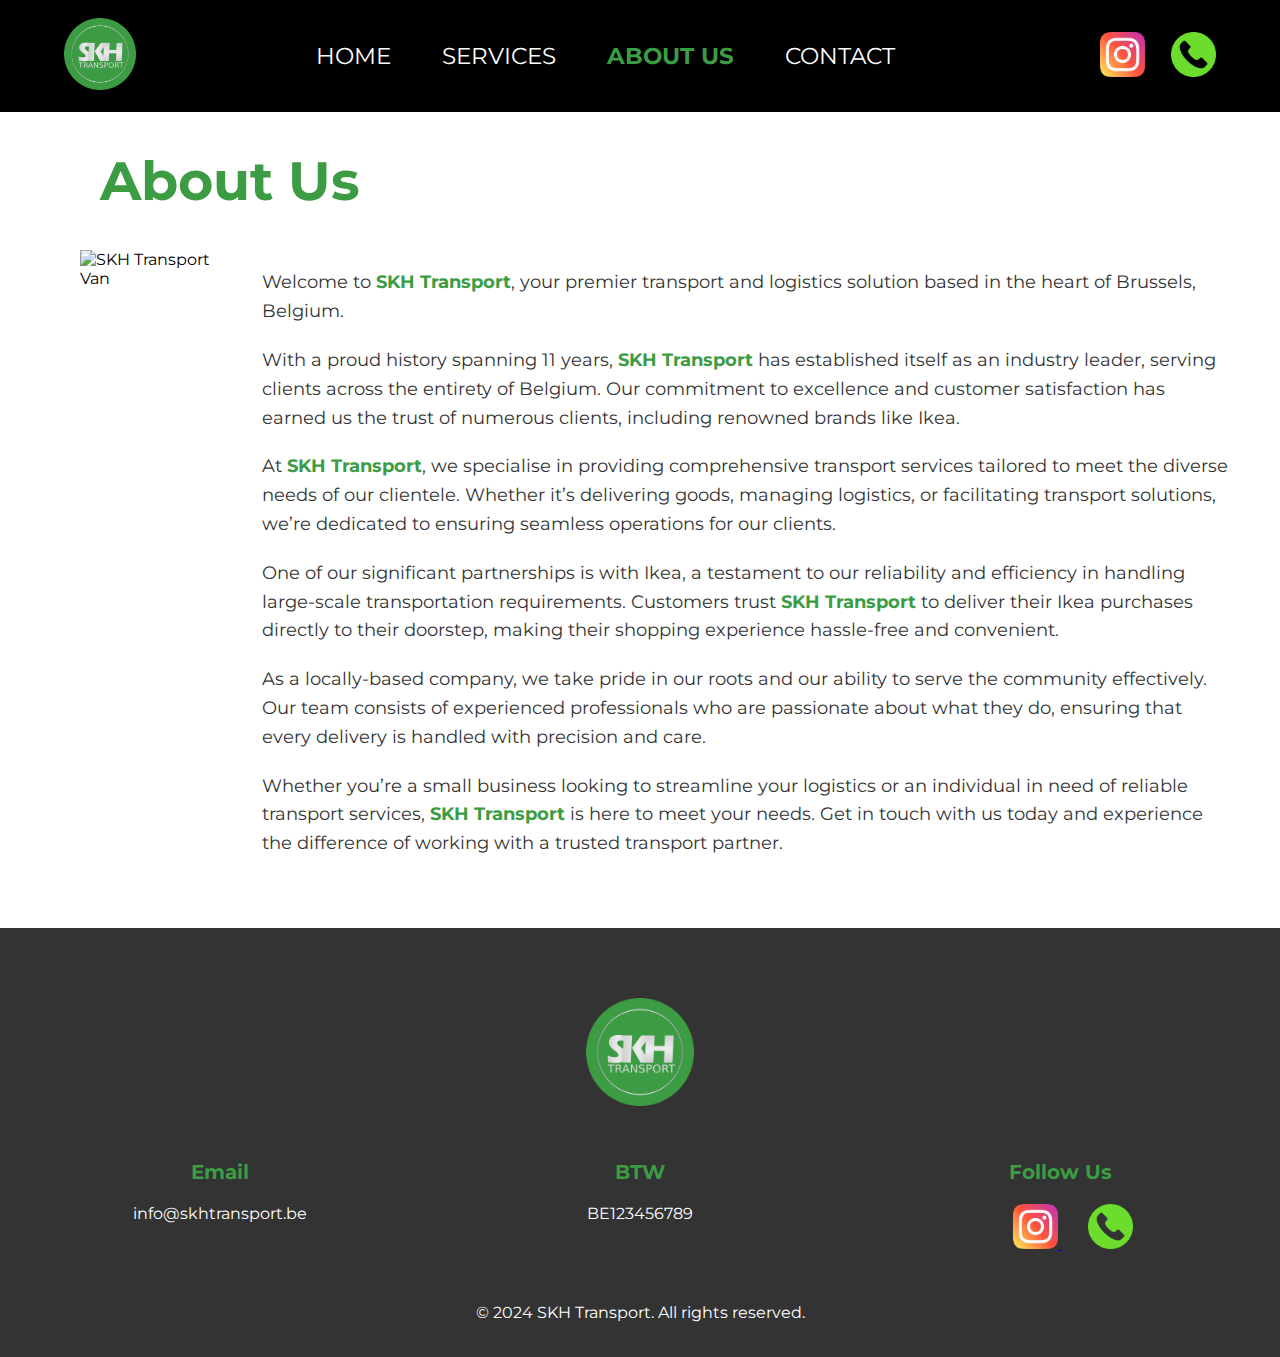
==== about.html @ b48423b9 "desktop version finished as good" ====
<!DOCTYPE html>
<html lang="en">
<head>
    <meta charset="UTF-8">
    <meta name="viewport" content="width=device-width, initial-scale=1.0">
    <meta http-equiv="X-UA-Compatible" content="IE=edge">
    <title>About Us - SKH Transport</title>
    <link rel="stylesheet" href="style.css">
    <script src="script.js"></script>

</head>
<body class="about-page">

    <!-- Header Section (same as services.html) -->
    <header class="header">
        <div class="logo">
            <img src="images/logo.png" alt="Logo" onclick="scrollToTop()">
        </div>
        <nav class="nav">
            <ul>
                <li><a href="index.html">Home</a></li>
                <li><a href="services.html">Services</a></li>
                <li><a href="about.html"><strong>About Us</strong></a></li>
                <li><a href="contact.html">Contact</a></li>
            </ul>
        </nav>
        <div class="header-icons">
            <a href="https://www.instagram.com/skh.transport/" target="_blank">
                <img src="images/instagram (1).png" alt="Instagram" class="icon">
            </a>
            <a href="tel:+32490190126">
                <img src="images/phone-call.png" alt="Call us" class="icon">
            </a>
        </div>
    </header>

    <!-- About Us Section -->
    <main class="about-container">
        <h1 class="title-about">About Us</h1>

        <div class="about-content">
            <div class="about-image">
                <img src="images/SKH-van.png" alt="SKH Transport Van">
            </div>
            <div class="about-text">
                <p>Welcome to <strong>SKH Transport</strong>, your premier transport and logistics solution based in the heart of Brussels, Belgium.</p>
                <p>With a proud history spanning 11 years, <strong>SKH Transport</strong> has established itself as an industry leader, serving clients across the entirety of Belgium. Our commitment to excellence and customer satisfaction has earned us the trust of numerous clients, including renowned brands like Ikea.</p>
                <p>At <strong>SKH Transport</strong>, we specialise in providing comprehensive transport services tailored to meet the diverse needs of our clientele. Whether it’s delivering goods, managing logistics, or facilitating transport solutions, we’re dedicated to ensuring seamless operations for our clients.</p>
                <p>One of our significant partnerships is with Ikea, a testament to our reliability and efficiency in handling large-scale transportation requirements. Customers trust <strong>SKH Transport</strong> to deliver their Ikea purchases directly to their doorstep, making their shopping experience hassle-free and convenient.</p>
                <p>As a locally-based company, we take pride in our roots and our ability to serve the community effectively. Our team consists of experienced professionals who are passionate about what they do, ensuring that every delivery is handled with precision and care.</p>
                <p>Whether you’re a small business looking to streamline your logistics or an individual in need of reliable transport services, <strong>SKH Transport</strong> is here to meet your needs. Get in touch with us today and experience the difference of working with a trusted transport partner.</p>
            </div>
        </div>
    </main>

    <!-- Footer Section (same as services.html) -->
    <footer class="footer">
        <div class="footer-logo">
            <img src="images/logo.png" alt="Logo" onclick="scrollToTop()">
        </div>
        <div class="footer-grid">
            <div class="footer-email">
                <h4>Email</h4>
                <p>info@skhtransport.be</p>
            </div>
            <div class="footer-btw">
                <h4>BTW</h4>
                <p>BE123456789</p>
            </div>
            <div class="footer-follow">
                <h4>Follow Us</h4>
                <div class="footer-icons">
                    <a href="https://www.instagram.com/skh.transport/" target="_blank">
                        <img src="images/instagram (1).png" alt="Instagram" class="icon">
                    </a>
                    <a href="tel:+32490190126">
                        <img src="images/phone-call.png" alt="Call us" class="icon">
                    </a>
                </div>
            </div>
        </div>
        <div class="copyright">
            <p>&copy; 2024 SKH Transport. All rights reserved.</p>
        </div>
    </footer>

    <script>
        function scrollToTop() {
            window.scrollTo({
                top: 0,
                behavior: 'smooth'
            });
        }
    </script>
</body>
</html>
---- style.css ----
/* Import Montserrat font */
@import url('https://fonts.googleapis.com/css2?family=Montserrat:ital,wght@0,100..900;1,100..900&display=swap');

/* General styles */
body, html {
    margin: 0;
    padding: 0;
    box-sizing: border-box;
    font-family: 'Montserrat', sans-serif;
    height: 100vh;
}

/* Background Image only for home page */
.home-page::before {
    content: '';
    position: absolute;
    top: 0;
    left: 0;
    width: 100%;
    height: 100%;
    background-image: url('images/bakcground-image.jpg'); 
    background-size: cover;
    background-position: center;
    background-attachment: fixed;
    z-index: -2;
    clip-path: polygon(0 0, 100% 0, 100% 85%, 0 100%);
}

.home-page::after {
    content: '';
    position: absolute;
    top: 0;
    left: 0;
    width: 100%;
    height: 100%;
    background: rgba(0, 0, 0, 0.7);
    z-index: -1;
    clip-path: polygon(0 0, 100% 0, 100% 85%, 0 100%);
}

/* Header styles */
.header {
    display: flex;
    justify-content: space-between;
    align-items: center;
    padding: 2vh 5vw;
    background: rgb(0, 0, 0);
    position: relative;
    z-index: 1;
}

.logo img {
    height: 8vh;
}

.nav ul {
    list-style-type: none;
    margin: 0;
    padding: 0;
    display: flex;
    justify-content: center;
}

.nav ul li {
    margin: 0 2vw;
}

.nav ul li a {
    text-decoration: none;
    color: #fff;
    font-size: 2.5vh;
    text-transform: uppercase;
}

.nav ul li a strong {
    color: #3C9C43;
}

.header-icons {
    display: flex;
    align-items: center;
}

.icon {
    height: 5vh;
    margin-left: 2vw;
    cursor: pointer;
}

/* Main Content styles */
.main-content {
    display: flex;
    flex-direction: column;
    justify-content: center;
    align-items: center;
    height: 80vh;
    color: #BCBCBC;
    position: relative;
    z-index: 1;
    text-align: center;
}

.title-bold {
    font-size: 9vh;
    font-weight: 900;
    margin: 0;
}

.title-thin {
    font-size: 3.5vh;
    font-weight: 100;
    margin: 10px 0;
}

.title-underlined {
    font-size: 6vh;
    color: #3C9C43;
    text-align: left;
    margin-top: 150px;
    margin-left: 50px;
    padding-left: 20px;
}

.title-services, .title-about {
    font-size: 6vh;
    color: #3C9C43;
    text-align: left;
    padding-left: 20px;
}

/* Info Section */
.info-section {
    display: flex;
    align-items: stretch;
    margin: 20px 50px;
}

.info-image {
    width: 40%;
    height: 100%;
    margin-left: 30px;
    margin-right: 50px;
    margin-top: 25px;
}

.info-text {
    width: 50%;
    display: flex;
    font-size: 25px;
    font-weight: lighter;
    flex-direction: column;
    justify-content: center;
}

.info-text h3 {
    color: #3C9C43;
    margin-bottom: 0%;
    margin-top: 0%;
}

.info-text strong {
    color: #3C9C43;
    margin-bottom: 10px;
    margin-top: 10px;
    font-weight: normal;
}

/* Footer styles */
.footer {
    background-color: #333;
    padding: 20px;
    padding-bottom: 30px;
    text-align: center;
    color: #fff;
}

.footer-logo img {
    height: 12vh;
    margin-bottom: 50px;
    margin-top: 50px;
}

.footer-grid {
    display: grid;
    grid-template-columns: repeat(3, 1fr);
    gap: 20px;
    margin-bottom: 50px;
}

.footer h4 {
    margin: 0;
    margin-bottom: 20px;
    color: #3C9C43;
    font-size: 20px;
}

.footer p {
    margin: 5px 0;
}

/* CTA Button */
.cta-button {
    padding: 1.5vh 4vh;
    font-size: 2.5vh;
    background-color: #3C9C43;
    color: white;
    text-decoration: none;
    border-radius: 5px;
    margin-top: 20px;
    transition: background-color 0.3s ease;
}

.cta-button:hover {
    background-color: #326b35;
    cursor: pointer;
}

/* Services Section */
.services-container {
    padding: 50px 20px;
    text-align: center;
}

.services-grid {
    display: grid;
    grid-template-columns: repeat(4, 1fr);
    gap: 20px;
    margin-top: 30px;
    margin-left: 50px;
    margin-right: 50px;
}

.service-card {
    background-color: #fff;
    border: 1px solid #ddd;
    border-radius: 10px;
    box-shadow: 0 4px 10px rgba(0, 0, 0, 0.1);
    overflow: hidden;
    transition: transform 0.3s;
}

.service-card:hover {
    transform: translateY(-5px);
}

.service-image {
    width: 100%;
    height: auto;
}

.service-card h2 {
    color: #3C9C43;
    margin: 15px 0 10px;
}

.service-card p {
    color: #555;
    line-height: 1.6;
    padding: 0 20px 20px;
}

/* Contact Page */
.contact-page {
    flex-direction: column;
    align-items: center;
}

.contact-form {
    width: 100%;
    max-width: 600px;
    background: #fff;
    padding: 20px;
    box-shadow: 0 4px 8px rgba(0,0,0,0.1);
    border-radius: 8px;
    margin-top: 50px;
    margin-left: 80px;
    margin-bottom: 50px;
}

.contact-form label {
    font-weight: bold;
    color: #333;
    display: block;
    margin-bottom: 8px;
}

.contact-form input,
.contact-form textarea {
    width: 100%;
    padding: 10px;
    margin-bottom: 16px;
    border-radius: 4px;
    border: 1px solid #ccc;
}

.contact-form button {
    width: 100%;
    padding: 12px;
    background-color: #3C9C43;
    color: white;
    border: none;
    border-radius: 4px;
    cursor: pointer;
    font-size: 16px;
}

.contact-form button:hover {
    background-color: #326b35;
}

.contact-page-container {
    display: flex;
    justify-content: space-between;
    padding: 20px;
    max-width: 1200px;
    margin: auto;
}

.contact-info {
    flex: 1;
    font-size: 16px;
    margin-top: 50px;
    color: #333;
}

.form-container {
    flex: 2;
    padding: 20px;
}

/* About Us Page Styles */
.about-container {
    max-width: 100%;
    margin-left: 80px;
}

.about-content {
    display: flex;
    justify-content: space-between;
    align-items: flex-start;
    gap: 50px;
}

.about-image img {
    width: 100%;
    max-width: 600px;
    height: auto;
}

.about-text {
    width: 100%;
    font-size: 18px;
    line-height: 1.6;
    color: #333;
    margin-right: 50px;
    margin-bottom: 50px;
}

.about-text strong {
    color: #3C9C43;
}

.about-text p {
    margin-bottom: 20px;
}

/* Responsive styles */

/* Mobile and Small Screen Adjustments */
@media only screen and (max-width: 768px) {
    .nav ul {
        flex-direction: column;
    }

    .header {
        flex-direction: column;
    }

    .header-icons {
        margin-top: 2vh;
    }

    .title-bold {
        font-size: 6vh;
    }

    .title-thin {
        font-size: 3vh;
    }

    .title-underlined {
        font-size: 5vh;
    }

    .title-services {
        font-size: 5vh;
    }

    .cta-button {
        font-size: 2vh;
    }

    .info-section {
        flex-direction: column;
    }

    .info-image,
    .info-text {
        width: 100%;
    }

    .footer-grid {
        grid-template-columns: 1fr;
    }

    .contact-page-container {
        flex-direction: column;
    }

    .about-content {
        flex-direction: column;
        align-items: center;
    }

    .about-image img {
        width: 100%;
    }

    .about-text {
        width: 100%;
        text-align: justify;
    }
}

/* Tablet Adjustments (768px - 1024px) */
@media only screen and (min-width: 768px) and (max-width: 1024px) {
    .services-grid {
        grid-template-columns: repeat(2, 1fr);
    }

    .info-section {
        flex-direction: row;
        margin: 20px 20px;
    }

    .about-content {
        flex-direction: row;
        gap: 20px;
    }

    .about-text {
        font-size: 16px;
        margin-right: 20px;
    }

    .about-image img {
        max-width: 50%;
    }
}
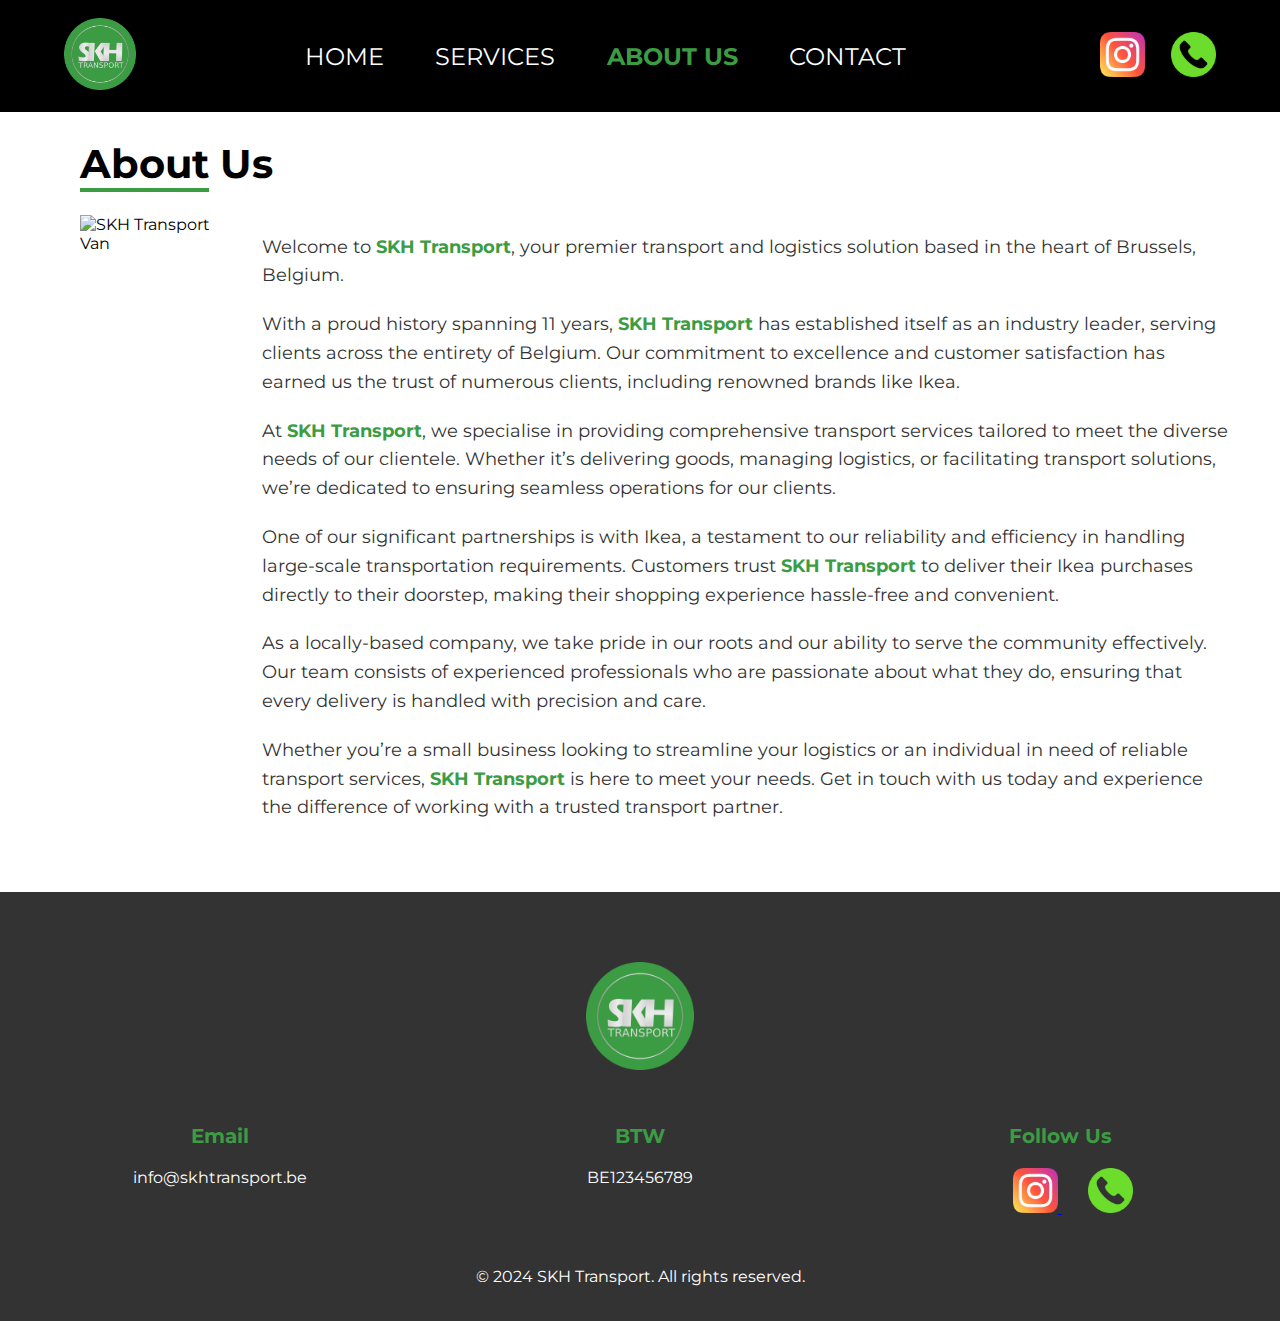
==== commit c8bbdc50: "font change (still need to do about title)" ====
--- a/about.html
+++ b/about.html
@@ -36,7 +36,7 @@
 
     <!-- About Us Section -->
     <main class="about-container">
-        <h1 class="title-about">About Us</h1>
+        <h1 class="title-about"><span>About</span> Us</h1>
 
         <div class="about-content">
             <div class="about-image">
--- a/style.css
+++ b/style.css
@@ -68,7 +68,7 @@
 .nav ul li a {
     text-decoration: none;
     color: #fff;
-    font-size: 2.5vh;
+    font-size: 1.5rem; /* Updated to rem */
     text-transform: uppercase;
 }
 
@@ -101,31 +101,50 @@
 }
 
 .title-bold {
-    font-size: 9vh;
+    font-size: 5.5rem; /* Updated to rem */
     font-weight: 900;
     margin: 0;
 }
 
 .title-thin {
-    font-size: 3.5vh;
+    font-size: 2rem; /* Updated to rem */
     font-weight: 100;
     margin: 10px 0;
 }
 
 .title-underlined {
-    font-size: 6vh;
-    color: #3C9C43;
+    font-size: 2.5rem; /* Updated to rem */
+    color: #000000;
     text-align: left;
     margin-top: 150px;
     margin-left: 50px;
     padding-left: 20px;
 }
 
-.title-services, .title-about {
-    font-size: 6vh;
-    color: #3C9C43;
+.title-underlined span{
+    border-bottom: 0.3rem solid #3C9C43;
+}
+
+.title-services {
+    font-size: 2.5rem; /* Updated to rem */
+    color: #000000;
     text-align: left;
-    padding-left: 20px;
+    margin-left: 50px;
+}
+
+.title-services span{
+    border-bottom: 0.3rem solid #3C9C43;
+}
+
+.title-about{
+    font-size: 2.5rem; /* Updated to rem */
+    color: #000000;
+    text-align: left;
+    
+}
+
+.title-about span{
+    border-bottom: 0.3rem solid #3C9C43;
 }
 
 /* Info Section */
@@ -136,7 +155,7 @@
 }
 
 .info-image {
-    width: 40%;
+    width: 30%;
     height: 100%;
     margin-left: 30px;
     margin-right: 50px;
@@ -146,8 +165,8 @@
 .info-text {
     width: 50%;
     display: flex;
-    font-size: 25px;
-    font-weight: lighter;
+    font-size: 1.125rem; /* Updated to rem */
+    font-weight: normal;
     flex-direction: column;
     justify-content: center;
 }
@@ -191,7 +210,7 @@
     margin: 0;
     margin-bottom: 20px;
     color: #3C9C43;
-    font-size: 20px;
+    font-size: 1.25rem; /* Updated to rem */
 }
 
 .footer p {
@@ -201,7 +220,7 @@
 /* CTA Button */
 .cta-button {
     padding: 1.5vh 4vh;
-    font-size: 2.5vh;
+    font-size: 1.5rem; /* Updated to rem */
     background-color: #3C9C43;
     color: white;
     text-decoration: none;
@@ -217,8 +236,9 @@
 
 /* Services Section */
 .services-container {
-    padding: 50px 20px;
+    padding:  20px;
     text-align: center;
+    
 }
 
 .services-grid {
@@ -251,11 +271,13 @@
 .service-card h2 {
     color: #3C9C43;
     margin: 15px 0 10px;
+    font-size: 1.5rem; /* Updated to rem */
 }
 
 .service-card p {
     color: #555;
     line-height: 1.6;
+    font-size: 1.125rem; /* Updated to rem */
     padding: 0 20px 20px;
 }
 
@@ -301,7 +323,7 @@
     border: none;
     border-radius: 4px;
     cursor: pointer;
-    font-size: 16px;
+    font-size: 1.25rem; /* Updated to rem */
 }
 
 .contact-form button:hover {
@@ -318,7 +340,7 @@
 
 .contact-info {
     flex: 1;
-    font-size: 16px;
+    font-size: 1rem; /* Updated to rem */
     margin-top: 50px;
     color: #333;
 }
@@ -349,7 +371,7 @@
 
 .about-text {
     width: 100%;
-    font-size: 18px;
+    font-size: 1.125rem; /* Updated to rem */
     line-height: 1.6;
     color: #333;
     margin-right: 50px;
@@ -381,23 +403,23 @@
     }
 
     .title-bold {
-        font-size: 6vh;
+        font-size: 2rem; /* Updated to rem */
     }
 
     .title-thin {
-        font-size: 3vh;
+        font-size: 1.5rem; /* Updated to rem */
     }
 
     .title-underlined {
-        font-size: 5vh;
+        font-size: 2rem; /* Updated to rem */
     }
 
     .title-services {
-        font-size: 5vh;
+        font-size: 2rem; /* Updated to rem */
     }
 
     .cta-button {
-        font-size: 2vh;
+        font-size: 1.25rem; /* Updated to rem */
     }
 
     .info-section {
@@ -449,7 +471,7 @@
     }
 
     .about-text {
-        font-size: 16px;
+        font-size: 1rem; /* Updated to rem */
         margin-right: 20px;
     }
 
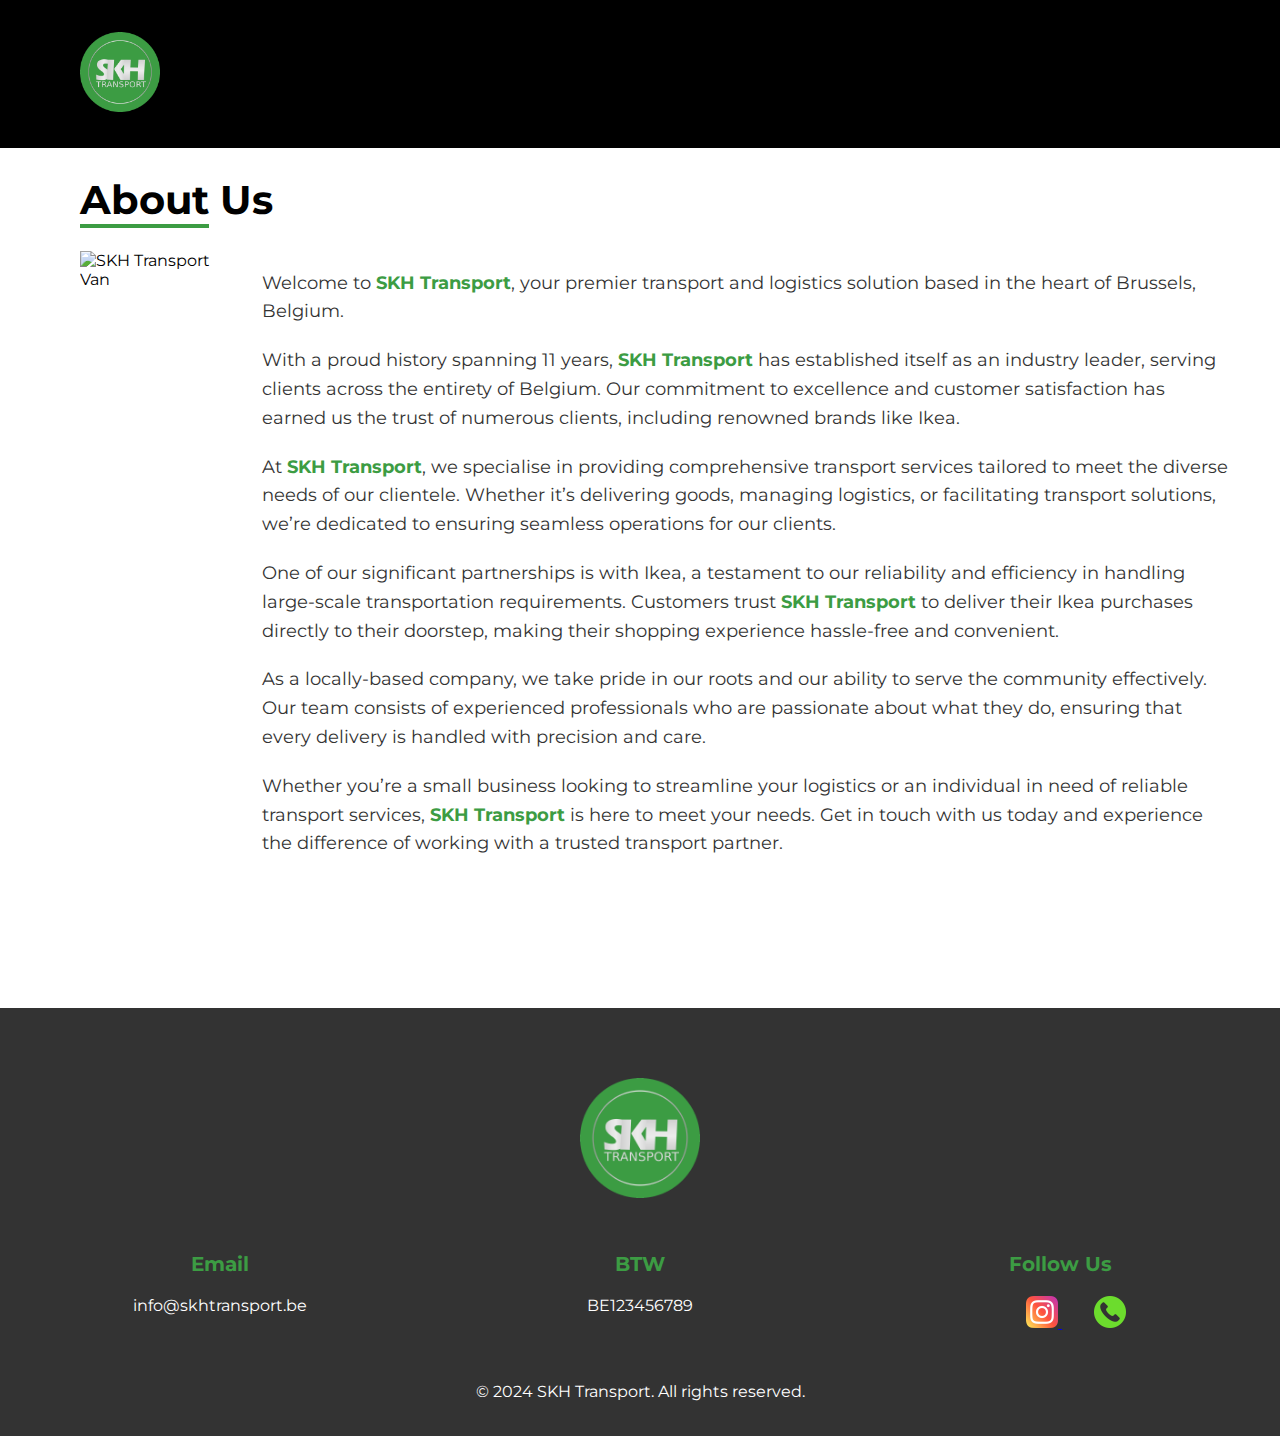
==== commit 31c55eb4: "Hamburger menu fixed" ====
--- a/about.html
+++ b/about.html
@@ -14,9 +14,9 @@
     <!-- Header Section (same as services.html) -->
     <header class="header">
         <div class="logo">
-            <img src="images/logo.png" alt="Logo" onclick="scrollToTop()">
+            <img src="images/logo.png" alt="Logo">
         </div>
-        <nav class="nav">
+        <nav class="nav" id="mobile-menu">
             <ul>
                 <li><a href="index.html">Home</a></li>
                 <li><a href="services.html">Services</a></li>
@@ -24,13 +24,11 @@
                 <li><a href="contact.html">Contact</a></li>
             </ul>
         </nav>
-        <div class="header-icons">
-            <a href="https://www.instagram.com/skh.transport/" target="_blank">
-                <img src="images/instagram (1).png" alt="Instagram" class="icon">
-            </a>
-            <a href="tel:+32490190126">
-                <img src="images/phone-call.png" alt="Call us" class="icon">
-            </a>
+        <!-- Hamburger Icon -->
+        <div class="hamburger" id="hamburger-icon">
+            <span></span>
+            <span></span>
+            <span></span>
         </div>
     </header>
 
@@ -85,6 +83,20 @@
     </footer>
 
     <script>
+        window.onload = function () {
+            // Select elements
+            const hamburger = document.getElementById('hamburger-icon');
+            const mobileMenu = document.getElementById('mobile-menu');
+
+            // Ensure the elements exist before trying to add the event listener
+            if (hamburger && mobileMenu) {
+                hamburger.addEventListener('click', function () {
+                    mobileMenu.classList.toggle('active');
+                });
+            }
+        };
+
+
         function scrollToTop() {
             window.scrollTo({
                 top: 0,
--- a/style.css
+++ b/style.css
@@ -2,7 +2,8 @@
 @import url('https://fonts.googleapis.com/css2?family=Montserrat:ital,wght@0,100..900;1,100..900&display=swap');
 
 /* General styles */
-body, html {
+body,
+html {
     margin: 0;
     padding: 0;
     box-sizing: border-box;
@@ -18,12 +19,11 @@
     left: 0;
     width: 100%;
     height: 100%;
-    background-image: url('images/bakcground-image.jpg'); 
+    background-image: url('images/bakcground-image.jpg');
     background-size: cover;
     background-position: center;
     background-attachment: fixed;
-    z-index: -2;
-    clip-path: polygon(0 0, 100% 0, 100% 85%, 0 100%);
+    z-index: -3; /* Lower this z-index to avoid conflicts */
 }
 
 .home-page::after {
@@ -34,8 +34,7 @@
     width: 100%;
     height: 100%;
     background: rgba(0, 0, 0, 0.7);
-    z-index: -1;
-    clip-path: polygon(0 0, 100% 0, 100% 85%, 0 100%);
+    z-index: -2; /* Also lower this z-index */
 }
 
 /* Header styles */
@@ -43,14 +42,14 @@
     display: flex;
     justify-content: space-between;
     align-items: center;
-    padding: 2vh 5vw;
+    padding: 2rem 5rem;
     background: rgb(0, 0, 0);
     position: relative;
-    z-index: 1;
+    z-index: 5; /* Set header higher */
 }
 
 .logo img {
-    height: 8vh;
+    height: 5rem;
 }
 
 .nav ul {
@@ -62,13 +61,14 @@
 }
 
 .nav ul li {
-    margin: 0 2vw;
+    margin: 0 2rem;
 }
 
 .nav ul li a {
     text-decoration: none;
     color: #fff;
-    font-size: 1.5rem; /* Updated to rem */
+    font-size: 1.5rem;
+    /* Updated to rem */
     text-transform: uppercase;
 }
 
@@ -82,9 +82,57 @@
 }
 
 .icon {
-    height: 5vh;
-    margin-left: 2vw;
+    height: 2rem;
+    margin-left: 2rem;
     cursor: pointer;
+}
+
+/* Hamburger Menu Styles */
+.hamburger {
+    display: none;
+    flex-direction: column;
+    justify-content: space-around;
+    width: 2rem;
+    height: 2rem;
+    cursor: pointer;
+    z-index: 101; /* Ensure hamburger is above all other elements */
+    position: relative; /* Position relative to the document */
+}
+
+.hamburger span {
+    width: 100%;
+    height: 0.25rem;
+    background-color: white;
+    border-radius: 10px;
+}
+
+/* Mobile Menu Styles */
+.nav {
+    display: none;
+    position: fixed; /* Ensure the nav menu stays at the top */
+    top: 0;
+    left: 0;
+    width: 100%;
+    height: 100vh; /* Full-screen menu */
+    background-color: rgba(0, 0, 0, 0.95); /* Black background for the menu */
+    text-align: center;
+    padding: 4rem 0;
+    z-index: 100; /* Set a high z-index to ensure the menu appears above other elements */
+}
+
+/* Ensure content is behind the overlay and navigation */
+.home-page::after {
+    z-index: -1;
+}
+
+.main-content {
+    z-index: 1;
+}
+
+/* Show the mobile menu when active */
+.nav.active {
+    display: flex;
+    flex-direction: column;
 }
 
 /* Main Content styles */
@@ -101,49 +149,53 @@
 }
 
 .title-bold {
-    font-size: 5.5rem; /* Updated to rem */
+    font-size: 5.5rem;
+    /* Updated to rem */
     font-weight: 900;
     margin: 0;
 }
 
 .title-thin {
-    font-size: 2rem; /* Updated to rem */
+    font-size: 2rem;
+    /* Updated to rem */
     font-weight: 100;
-    margin: 10px 0;
+    margin: 1rem 0;
 }
 
 .title-underlined {
-    font-size: 2.5rem; /* Updated to rem */
+    font-size: 2.5rem;
+    /* Updated to rem */
     color: #000000;
     text-align: left;
-    margin-top: 150px;
-    margin-left: 50px;
-    padding-left: 20px;
-}
-
-.title-underlined span{
+    margin-top: 5rem;
+    margin-left: 3rem;
+    padding-left: 1.25rem;
+}
+
+.title-underlined span {
     border-bottom: 0.3rem solid #3C9C43;
 }
 
 .title-services {
-    font-size: 2.5rem; /* Updated to rem */
+    font-size: 2.5rem;
+    /* Updated to rem */
     color: #000000;
     text-align: left;
-    margin-left: 50px;
-}
-
-.title-services span{
+    margin-left: 3rem;
+}
+
+.title-services span {
     border-bottom: 0.3rem solid #3C9C43;
 }
 
-.title-about{
-    font-size: 2.5rem; /* Updated to rem */
+.title-about {
+    font-size: 2.5rem;
+    /* Updated to rem */
     color: #000000;
     text-align: left;
-    
-}
-
-.title-about span{
+}
+
+.title-about span {
     border-bottom: 0.3rem solid #3C9C43;
 }
 
@@ -151,21 +203,22 @@
 .info-section {
     display: flex;
     align-items: stretch;
-    margin: 20px 50px;
+    margin: 1.25rem 3.125rem;
 }
 
 .info-image {
     width: 30%;
     height: 100%;
-    margin-left: 30px;
-    margin-right: 50px;
-    margin-top: 25px;
+    margin-left: 1.875rem;
+    margin-right: 3.125rem;
+    margin-top: 1.5625rem;
 }
 
 .info-text {
     width: 50%;
     display: flex;
-    font-size: 1.125rem; /* Updated to rem */
+    font-size: 1.125rem;
+    /* Updated to rem */
     font-weight: normal;
     flex-direction: column;
     justify-content: center;
@@ -173,59 +226,62 @@
 
 .info-text h3 {
     color: #3C9C43;
-    margin-bottom: 0%;
-    margin-top: 0%;
+    margin-bottom: 0;
+    margin-top: 0;
 }
 
 .info-text strong {
     color: #3C9C43;
-    margin-bottom: 10px;
-    margin-top: 10px;
+    margin-bottom: 0.625rem;
+    margin-top: 0.625rem;
     font-weight: normal;
 }
 
 /* Footer styles */
 .footer {
     background-color: #333;
-    padding: 20px;
-    padding-bottom: 30px;
+    padding: 1.25rem;
+    padding-bottom: 1.875rem;
     text-align: center;
     color: #fff;
+    margin-top: 5rem;
 }
 
 .footer-logo img {
-    height: 12vh;
-    margin-bottom: 50px;
-    margin-top: 50px;
+    height: 7.5rem;
+    margin-bottom: 3.125rem;
+    margin-top: 3.125rem;
 }
 
 .footer-grid {
     display: grid;
     grid-template-columns: repeat(3, 1fr);
-    gap: 20px;
-    margin-bottom: 50px;
+    gap: 1.25rem;
+    margin-bottom: 3.125rem;
 }
 
 .footer h4 {
     margin: 0;
-    margin-bottom: 20px;
+    margin-bottom: 1.25rem;
     color: #3C9C43;
-    font-size: 1.25rem; /* Updated to rem */
+    font-size: 1.25rem;
+    /* Updated to rem */
 }
 
 .footer p {
-    margin: 5px 0;
+    margin: 0.3125rem 0;
 }
 
 /* CTA Button */
 .cta-button {
-    padding: 1.5vh 4vh;
-    font-size: 1.5rem; /* Updated to rem */
+    padding: 1.5rem 4rem;
+    font-size: 1.5rem;
+    /* Updated to rem */
     background-color: #3C9C43;
     color: white;
     text-decoration: none;
-    border-radius: 5px;
-    margin-top: 20px;
+    border-radius: 0.3125rem;
+    margin-top: 1.25rem;
     transition: background-color 0.3s ease;
 }
 
@@ -236,31 +292,30 @@
 
 /* Services Section */
 .services-container {
-    padding:  20px;
+    padding: 1.25rem;
     text-align: center;
-    
 }
 
 .services-grid {
     display: grid;
     grid-template-columns: repeat(4, 1fr);
-    gap: 20px;
-    margin-top: 30px;
-    margin-left: 50px;
-    margin-right: 50px;
+    gap: 1.25rem;
+    margin-top: 1.875rem;
+    margin-left: 3.125rem;
+    margin-right: 3.125rem;
 }
 
 .service-card {
     background-color: #fff;
-    border: 1px solid #ddd;
-    border-radius: 10px;
-    box-shadow: 0 4px 10px rgba(0, 0, 0, 0.1);
+    border: 0.0625rem solid #ddd;
+    border-radius: 0.625rem;
+    box-shadow: 0 0.25rem 0.625rem rgba(0, 0, 0, 0.1);
     overflow: hidden;
     transition: transform 0.3s;
 }
 
 .service-card:hover {
-    transform: translateY(-5px);
+    transform: translateY(-0.3125rem);
 }
 
 .service-image {
@@ -270,15 +325,17 @@
 
 .service-card h2 {
     color: #3C9C43;
-    margin: 15px 0 10px;
-    font-size: 1.5rem; /* Updated to rem */
+    margin: 0.9375rem 0 0.625rem;
+    font-size: 1.5rem;
+    /* Updated to rem */
 }
 
 .service-card p {
     color: #555;
     line-height: 1.6;
-    font-size: 1.125rem; /* Updated to rem */
-    padding: 0 20px 20px;
+    font-size: 1.125rem;
+    /* Updated to rem */
+    padding: 0 1.25rem 1.25rem;
 }
 
 /* Contact Page */
@@ -289,41 +346,42 @@
 
 .contact-form {
     width: 100%;
-    max-width: 600px;
+    max-width: 37.5rem;
     background: #fff;
-    padding: 20px;
-    box-shadow: 0 4px 8px rgba(0,0,0,0.1);
-    border-radius: 8px;
-    margin-top: 50px;
-    margin-left: 80px;
-    margin-bottom: 50px;
+    padding: 1.25rem;
+    box-shadow: 0 0.25rem 0.5rem rgba(0, 0, 0, 0.1);
+    border-radius: 0.5rem;
+    margin-top: 3.125rem;
+    margin-left: 5rem;
+    margin-bottom: 3.125rem;
 }
 
 .contact-form label {
     font-weight: bold;
     color: #333;
     display: block;
-    margin-bottom: 8px;
+    margin-bottom: 0.5rem;
 }
 
 .contact-form input,
 .contact-form textarea {
     width: 100%;
-    padding: 10px;
-    margin-bottom: 16px;
-    border-radius: 4px;
-    border: 1px solid #ccc;
+    padding: 0.625rem;
+    margin-bottom: 1rem;
+    border-radius: 0.25rem;
+    border: 0.0625rem solid #ccc;
 }
 
 .contact-form button {
     width: 100%;
-    padding: 12px;
+    padding: 0.75rem;
     background-color: #3C9C43;
     color: white;
     border: none;
-    border-radius: 4px;
+    border-radius: 0.25rem;
     cursor: pointer;
-    font-size: 1.25rem; /* Updated to rem */
+    font-size: 1.25rem;
+    /* Updated to rem */
 }
 
 .contact-form button:hover {
@@ -333,49 +391,51 @@
 .contact-page-container {
     display: flex;
     justify-content: space-between;
-    padding: 20px;
-    max-width: 1200px;
+    padding: 1.25rem;
+    max-width: 75rem;
     margin: auto;
 }
 
 .contact-info {
     flex: 1;
-    font-size: 1rem; /* Updated to rem */
-    margin-top: 50px;
+    font-size: 1rem;
+    /* Updated to rem */
+    margin-top: 3.125rem;
     color: #333;
 }
 
 .form-container {
     flex: 2;
-    padding: 20px;
+    padding: 1.25rem;
 }
 
 /* About Us Page Styles */
 .about-container {
     max-width: 100%;
-    margin-left: 80px;
+    margin-left: 5rem;
 }
 
 .about-content {
     display: flex;
     justify-content: space-between;
     align-items: flex-start;
-    gap: 50px;
+    gap: 3.125rem;
 }
 
 .about-image img {
     width: 100%;
-    max-width: 600px;
+    max-width: 37.5rem;
     height: auto;
 }
 
 .about-text {
     width: 100%;
-    font-size: 1.125rem; /* Updated to rem */
+    font-size: 1.125rem;
+    /* Updated to rem */
     line-height: 1.6;
     color: #333;
-    margin-right: 50px;
-    margin-bottom: 50px;
+    margin-right: 3.125rem;
+    margin-bottom: 3.125rem;
 }
 
 .about-text strong {
@@ -383,43 +443,89 @@
 }
 
 .about-text p {
-    margin-bottom: 20px;
-}
-
-/* Responsive styles */
+    margin-bottom: 1.25rem;
+}
 
 /* Mobile and Small Screen Adjustments */
 @media only screen and (max-width: 768px) {
+    .header {
+        flex-direction: row;
+        justify-content: space-between;
+        padding: 1rem;
+    }
+
+    .hamburger {
+        display: flex;
+        /* Show the hamburger icon */
+    }
+
     .nav ul {
         flex-direction: column;
-    }
-
-    .header {
+        align-items: center;
+        width: 100%;
+        padding: 0;
+        margin: 0;
+    }
+
+    .nav ul li {
+        margin: 1.5rem 0;
+    }
+
+    /* Hide the menu initially */
+    .nav {
+        display: none;
+        position: absolute;
+        top: 5rem;
+        right: 0;
+        width: 100%;
+        background-color: rgba(0, 0, 0, 0.9);
+        text-align: center;
+        padding: 1rem 0;
+    }
+
+    /* Show the menu when the active class is toggled */
+    .nav.active {
+        display: flex;
         flex-direction: column;
     }
 
+    .logo img {
+        height: 3rem;
+    }
+
+    .hamburger {
+        position: absolute;
+        top: 1.5rem;
+        right: 1.5rem;
+    }
+
     .header-icons {
-        margin-top: 2vh;
+        margin-top: 1.25rem;
     }
 
     .title-bold {
-        font-size: 2rem; /* Updated to rem */
+        font-size: 2.5rem;
+        /* Updated to rem */
     }
 
     .title-thin {
-        font-size: 1.5rem; /* Updated to rem */
+        font-size: 1rem;
+        /* Updated to rem */
     }
 
     .title-underlined {
-        font-size: 2rem; /* Updated to rem */
+        font-size: 2rem;
+        /* Updated to rem */
     }
 
     .title-services {
-        font-size: 2rem; /* Updated to rem */
+        font-size: 2rem;
+        /* Updated to rem */
     }
 
     .cta-button {
-        font-size: 1.25rem; /* Updated to rem */
+        font-size: 1.25rem;
+        /* Updated to rem */
     }
 
     .info-section {
@@ -462,17 +568,18 @@
 
     .info-section {
         flex-direction: row;
-        margin: 20px 20px;
+        margin: 1.25rem;
     }
 
     .about-content {
         flex-direction: row;
-        gap: 20px;
+        gap: 1.25rem;
     }
 
     .about-text {
-        font-size: 1rem; /* Updated to rem */
-        margin-right: 20px;
+        font-size: 1rem;
+        /* Updated to rem */
+        margin-right: 1.25rem;
     }
 
     .about-image img {
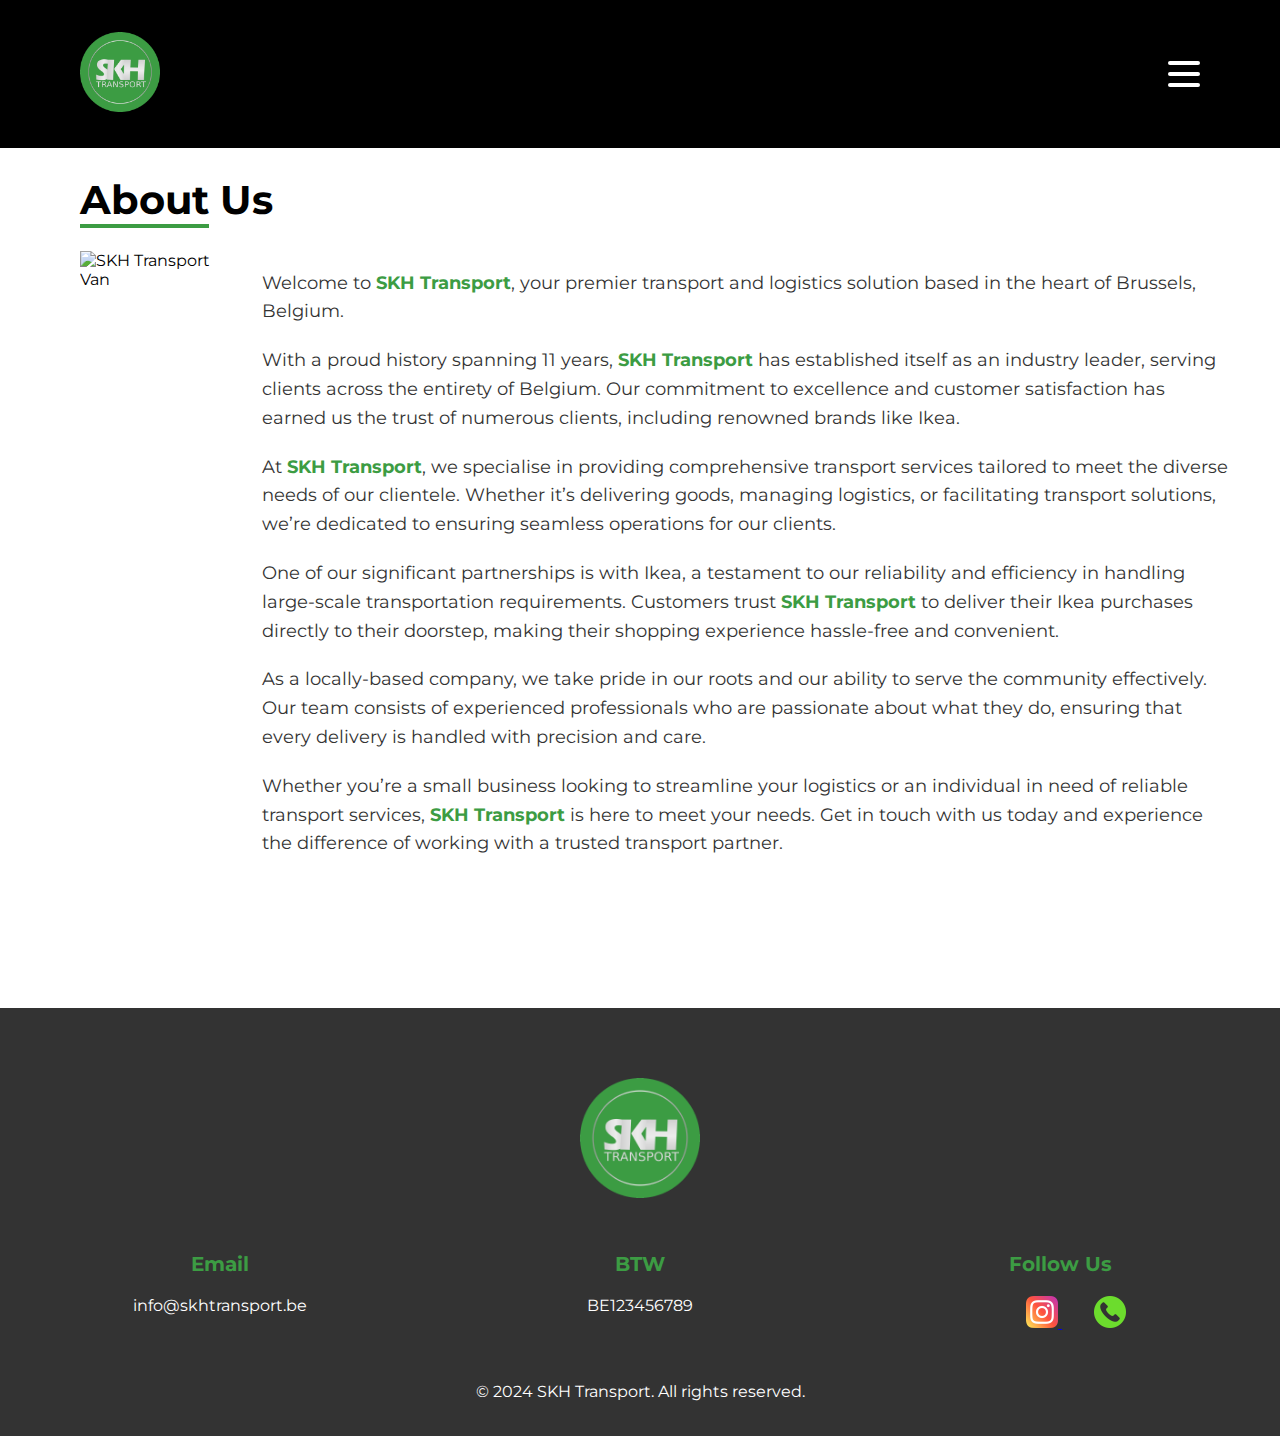
==== commit b3431e0d: "hamburger menu X animation is done" ====
--- a/about.html
+++ b/about.html
@@ -14,8 +14,9 @@
     <!-- Header Section (same as services.html) -->
     <header class="header">
         <div class="logo">
-            <img src="images/logo.png" alt="Logo">
-        </div>
+            <a href="index.html">
+                <img src="images/logo.png" alt="Logo">
+            </a>        </div>
         <nav class="nav" id="mobile-menu">
             <ul>
                 <li><a href="index.html">Home</a></li>
@@ -82,19 +83,22 @@
         </div>
     </footer>
 
+    <script src="script.js"></script>
     <script>
-        window.onload = function () {
-            // Select elements
-            const hamburger = document.getElementById('hamburger-icon');
-            const mobileMenu = document.getElementById('mobile-menu');
+        
+        window.onload = function() {
+        // Select elements
+        const hamburger = document.getElementById('hamburger-icon');
+        const mobileMenu = document.getElementById('mobile-menu');
 
-            // Ensure the elements exist before trying to add the event listener
-            if (hamburger && mobileMenu) {
-                hamburger.addEventListener('click', function () {
-                    mobileMenu.classList.toggle('active');
-                });
-            }
-        };
+        // Toggle navigation menu and change icon
+     if (hamburger && mobileMenu) {
+            hamburger.addEventListener('click', function() {
+                mobileMenu.classList.toggle('active'); // Show/Hide the menu
+                hamburger.classList.toggle('open');    // Change hamburger to X
+             });
+        }
+};
 
 
         function scrollToTop() {
--- a/style.css
+++ b/style.css
@@ -89,14 +89,15 @@
 
 /* Hamburger Menu Styles */
 .hamburger {
-    display: none;
+    display: flex;
     flex-direction: column;
     justify-content: space-around;
     width: 2rem;
     height: 2rem;
     cursor: pointer;
-    z-index: 101; /* Ensure hamburger is above all other elements */
-    position: relative; /* Position relative to the document */
+    z-index: 1001;
+    position: relative;
+    transition: transform 0.3s ease; /* Smooth transition */
 }
 
 .hamburger span {
@@ -104,8 +105,26 @@
     height: 0.25rem;
     background-color: white;
     border-radius: 10px;
-}
-
+    transition: all 0.3s ease; /* Smooth transition for all states */
+}
+
+/* Change to "X" when menu is open */
+.hamburger.open span:nth-child(1) {
+    transform: rotate(50deg) translate(10px, 10px); /* Rotate and move */
+}
+
+.hamburger.open span:nth-child(2) {
+    opacity: 0; /* Hide the middle line */
+}
+
+.hamburger.open span:nth-child(3) {
+    transform: rotate(-45deg) translate(5px, -5px); /* Rotate and move */
+}
+
+/* Back to original state when not open */
+.hamburger span {
+    transition: transform 0.3s ease, opacity 0.3s ease; /* Smooth transitions */
+}
 /* Mobile Menu Styles */
 .nav {
     display: none;
